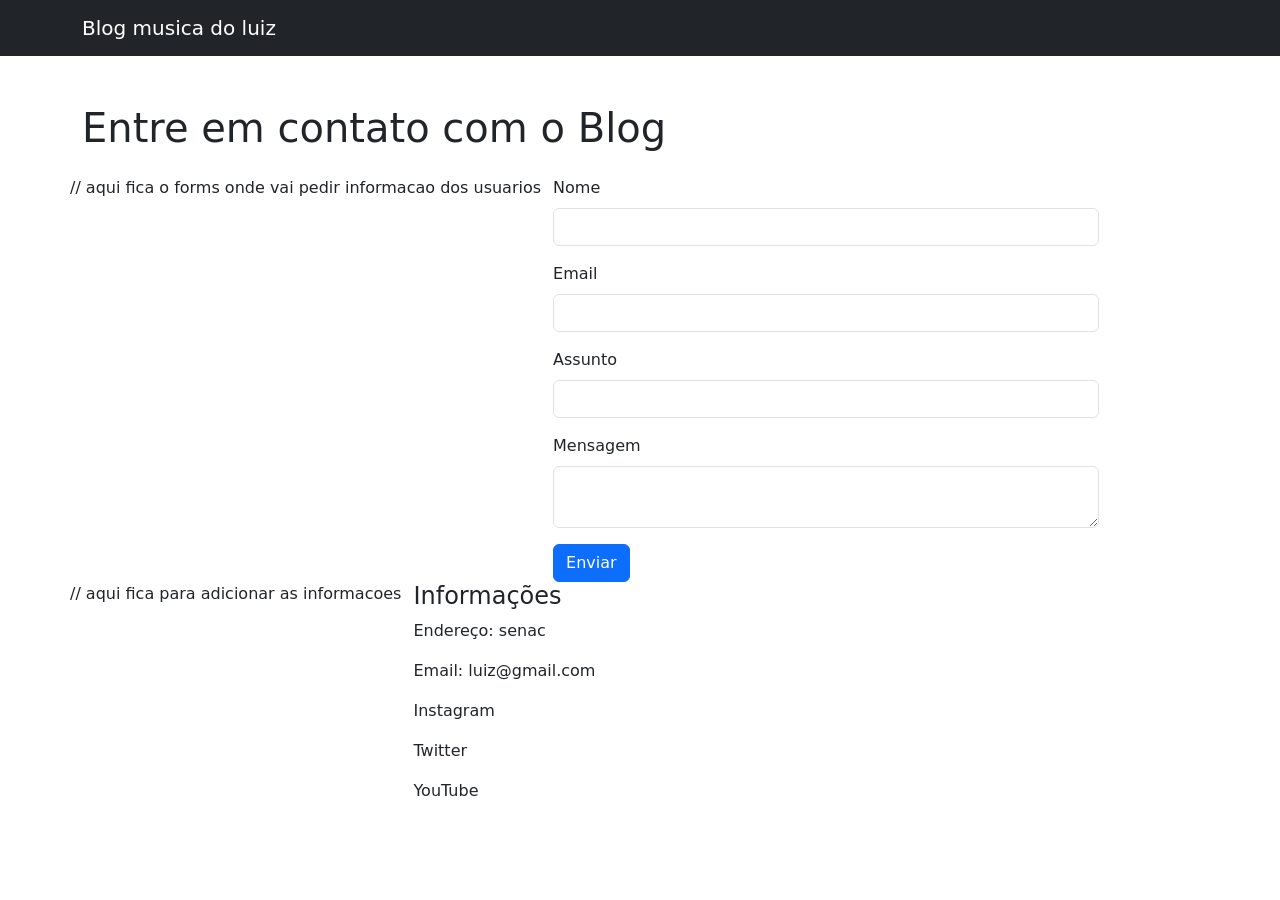
==== Dencker/aula_bootstrap/artigo.html @ 21e21c1b "Add files via upload" ====
<!DOCTYPE html>
<html lang="pt-br">
<head>

<meta charset="UTF-8">
<meta name="viewport" content="width=device-width, initial-scale=1.0">

<title>Contato</title>

<link href="https://cdn.jsdelivr.net/npm/bootstrap@5.3.2/dist/css/bootstrap.min.css" rel="stylesheet">
<link rel="stylesheet" href="css/style.css">

</head>

<body>

<nav class="navbar navbar-expand-lg navbar-dark bg-dark">
<div class="container">
<a class="navbar-brand" href="index.html">Blog musica do luiz</a>
</div>
</nav>

<div class="container py-5">

<h1 class="mb-4">Entre em contato com o Blog</h1>

<div class="row">

// aqui fica o forms onde vai pedir informacao dos usuarios

<div class="col-md-6">

<form>

<label class="form-label">Nome</label>
<input class="form-control mb-3">

<label class="form-label">Email</label>
<input class="form-control mb-3">

<label class="form-label">Assunto</label>
<input class="form-control mb-3">

<label class="form-label">Mensagem</label>
<textarea class="form-control mb-3"></textarea>

<button class="btn btn-primary">Enviar</button>

</form>

</div>

// aqui fica para adicionar as informacoes 

<div class="col-md-6">

<h4>Informações</h4>

<p>Endereço: senac</p>

<p>Email: luiz@gmail.com</p>

<p>Instagram</p>
<p>Twitter</p>
<p>YouTube</p>

</div>

</div>

</div>

</body>
</html>
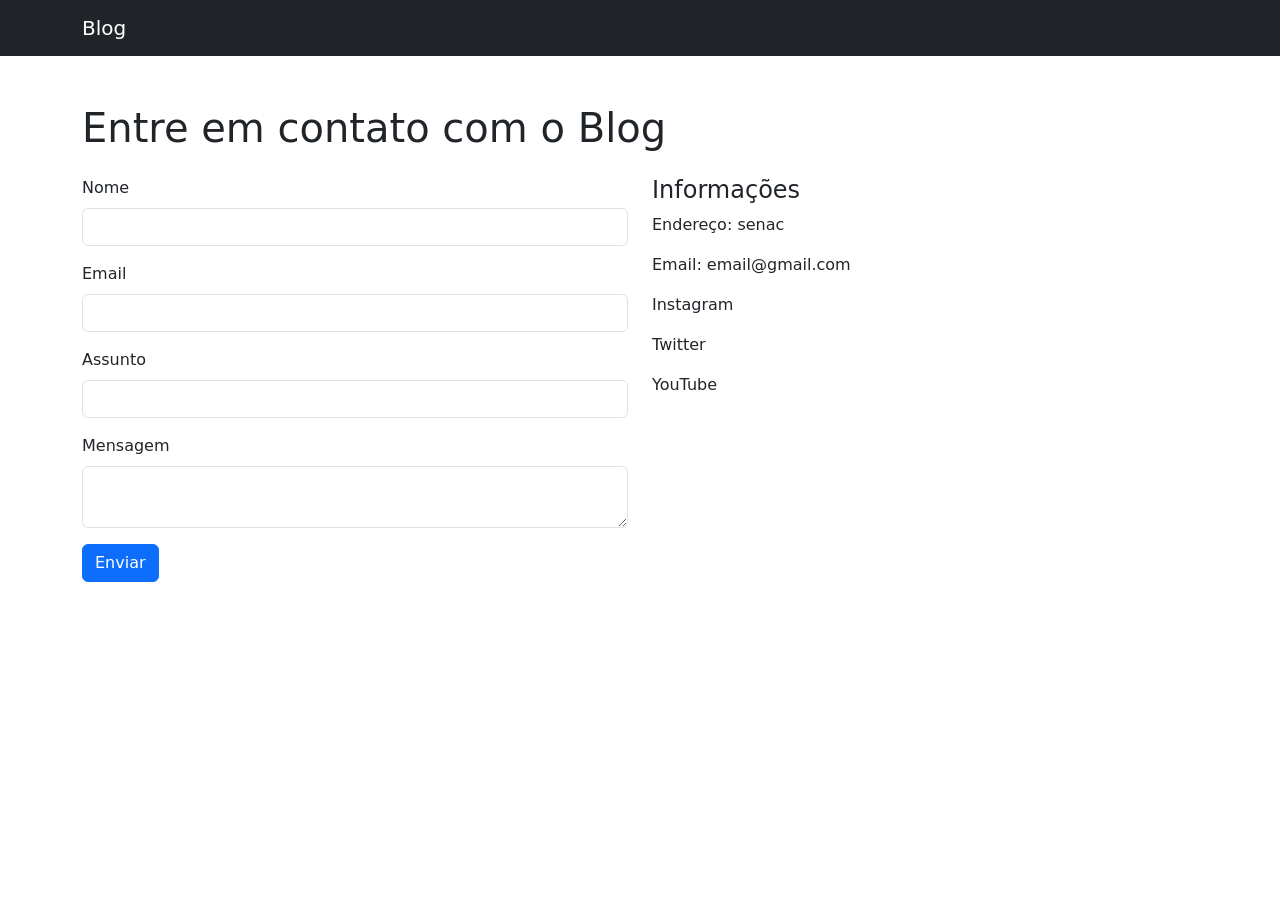
==== commit 59918468: "Revise contact form and update information details Updated contact form and information section." ====
--- a/Dencker/aula_bootstrap/artigo.html
+++ b/Dencker/aula_bootstrap/artigo.html
@@ -16,7 +16,7 @@
 
 <nav class="navbar navbar-expand-lg navbar-dark bg-dark">
 <div class="container">
-<a class="navbar-brand" href="index.html">Blog musica do luiz</a>
+<a class="navbar-brand" href="index.html">Blog </a>
 </div>
 </nav>
 
@@ -26,7 +26,7 @@
 
 <div class="row">
 
-// aqui fica o forms onde vai pedir informacao dos usuarios
+
 
 <div class="col-md-6">
 
@@ -50,7 +50,7 @@
 
 </div>
 
-// aqui fica para adicionar as informacoes 
+
 
 <div class="col-md-6">
 
@@ -58,7 +58,7 @@
 
 <p>Endereço: senac</p>
 
-<p>Email: luiz@gmail.com</p>
+<p>Email: email@gmail.com</p>
 
 <p>Instagram</p>
 <p>Twitter</p>
